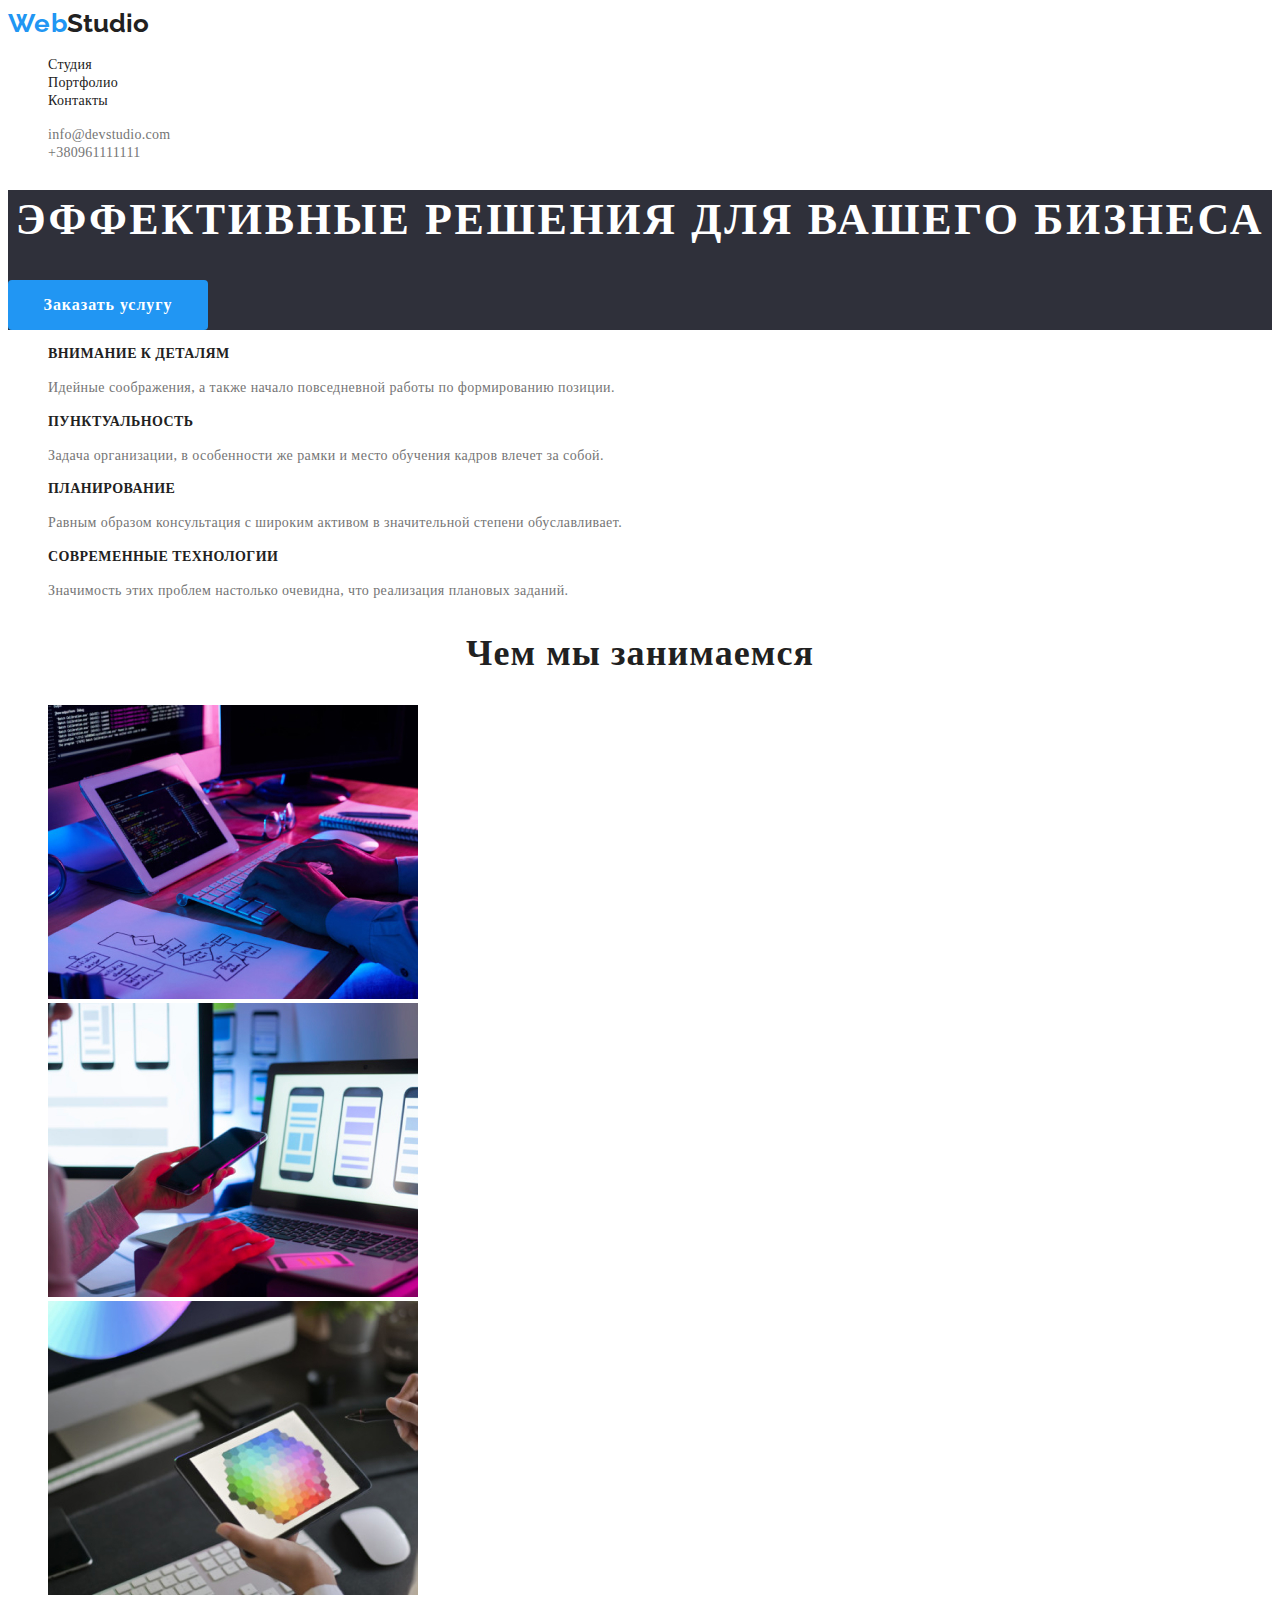
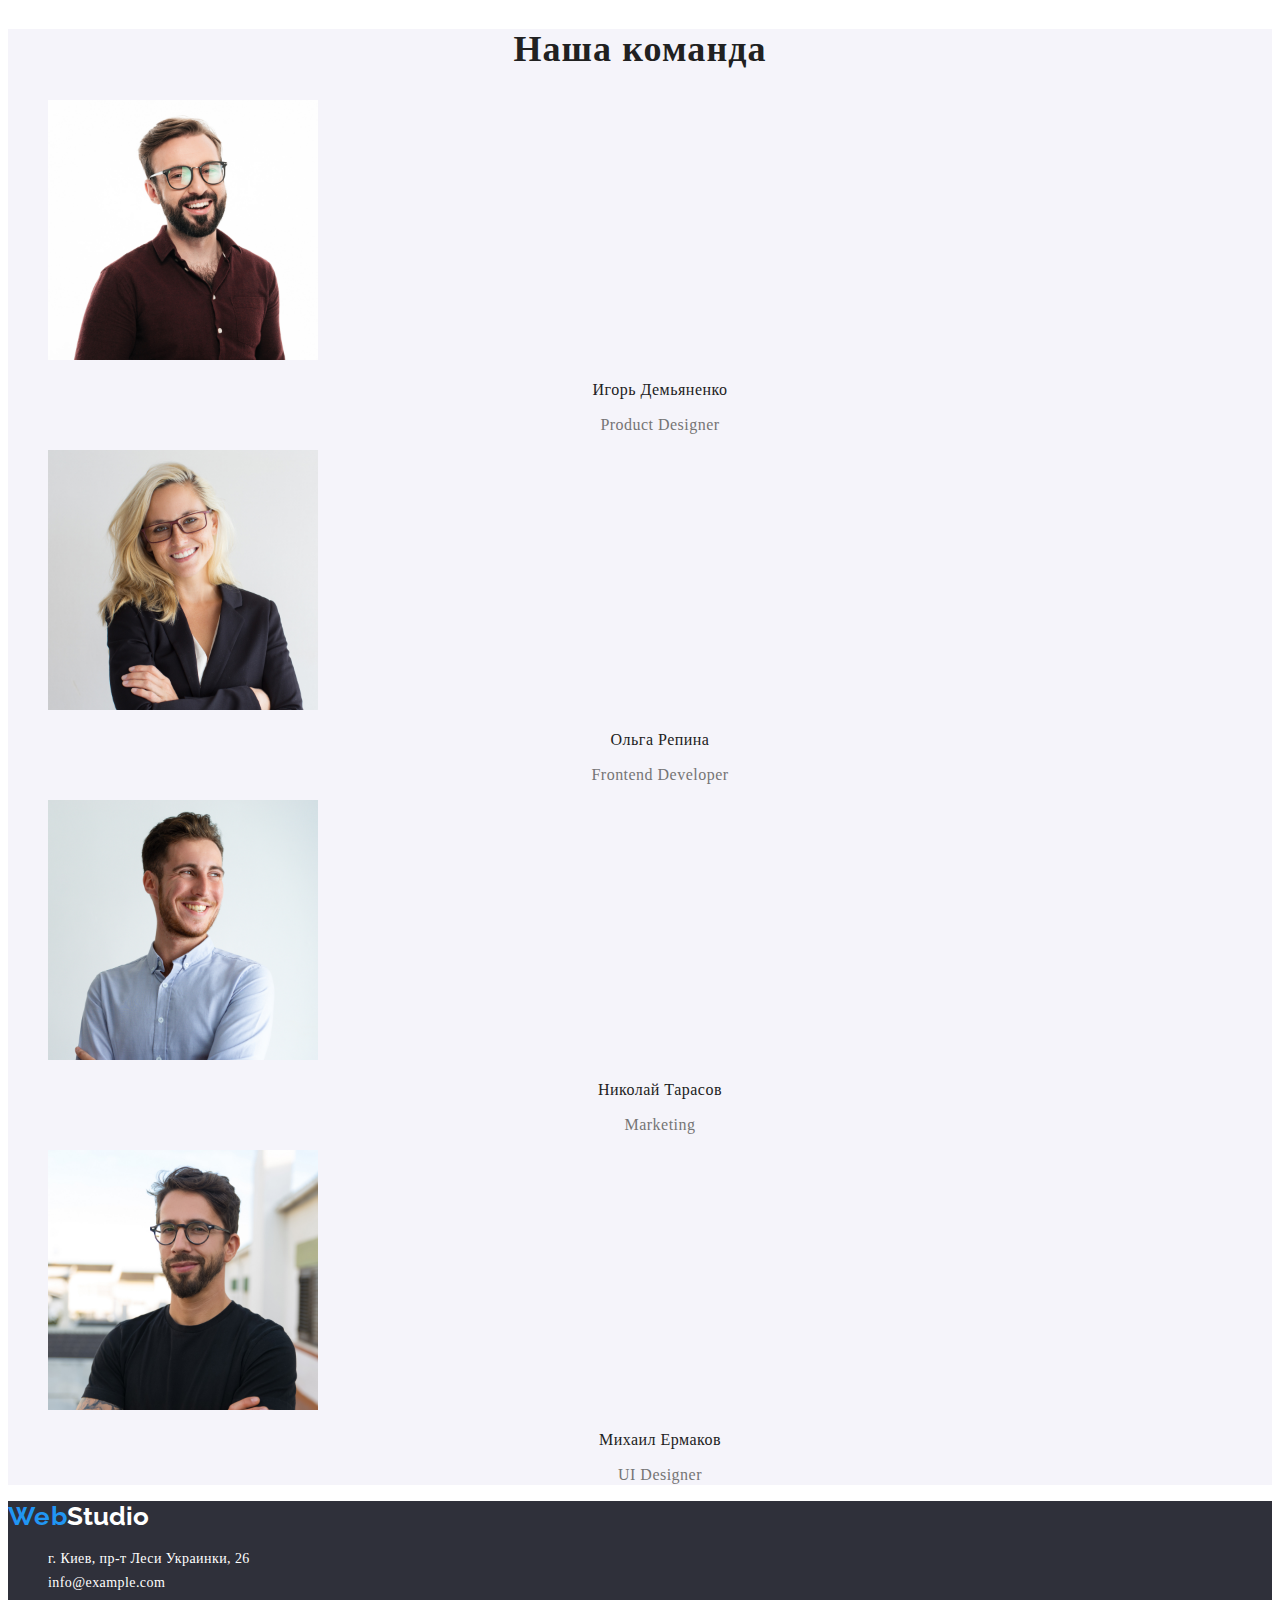
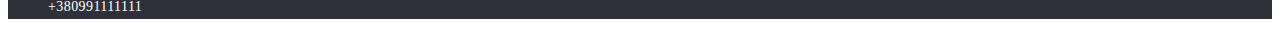
==== index.html @ b9a98849 "Копіювання файлів з ДЗ2" ====
<!DOCTYPE html>
<html lang= "ru">
<head>
    <meta charset="UTF-8">
    <meta http-equiv="X-UA-Compatible" content="IE=edge">
    <meta name="viewport" content="width=device-width, initial-scale=1.0">
    <link rel="stylesheet" href="https://cdnjs.cloudflare.com/ajax/libs/modern-normalize/1.0.0/modern-normalize.min.css"
        integrity="sha512-ISS7cAi1PEhQ8jnbJpJZMd29NlhNj4AWYyLOSp2CE/CsHxTCu+r+t0D2yoJudVrd0/8fTVPUVDzY5Tvli75u/g=="
        crossorigin="anonymous" />
    <link rel="preconnect" href="https://fonts.gstatic.com">
    <link href="https://fonts.googleapis.com/css2?family=Raleway:wght@700&family=Roboto:wght@400;500;700;900&display=swap"
        rel="stylesheet">
    <link rel="stylesheet" href="./css/styles.css">
    <title>Студия</title>
</head>
<body>
    <!--Шапка страници-->
        <header class="header">
            <nav class="navigation">
                <a class="logo-webstudio link" lang="en" href="WebStudio" target="_blank">
                    <span class="logo-web">Web</span>Studio</a>
                <ul class="navigation-list list">
                    <li class="navigatoin-item">
                        <a class="navigatin-link link" href="./index.html">Студия</a>
                    </li>
                    <li class="navigatoin-item">
                        <a class="navigatin-link link" href="./portfolio.html">Портфолио</a>
                    </li>
                    <li class="navigatoin-item">
                        <a class="navigatin-link link" href="Контакты">Контакты</a>
                    </li>
                </ul>
            </nav>
            <ul class="mail-tel-list list">
                <li class="mail-tel-item">
                    <a class="mail-tel-link link" href="mailto:info@devstudio.com" lang="en">info@devstudio.com</a> 
                </li>
                <li class="mail-tel-item">
                    <a class="mail-tel-link link" href="tel:+380961111111">+380961111111</a>   
                </li>
            </ul> 
        </header>
    <main>
        <!--Hero-->
        <section class="hero">
            <h1 class="hero-title">Эффективные решения для вашего бизнеса</h1>
            <button class="hero-button" type="button">Заказать услугу</button>
        </section>
        <!--ABOUT-->
        <section class="about">
            <h2 hidden>Основные характеристики работ</h2> <!--повинен бути скритий через стилі-->
            <ul class="about-list list">
                <li class="about-item">
                    <h3 class="about-desicion">Внимание к деталям</h3>
                    <p class="about-works"> Идейные соображения, а также начало повседневной работы по формированию позиции.</p>
                </li> 
                <li class="about-item">
                    <h3 class="about-desicion">Пунктуальность</h3>
                    <p class="about-works">Задача организации, в особенности же рамки и место обучения кадров влечет за собой.</p>
                </li>
                <li class="about-item">
                    <h3 class="about-desicion">Планирование</h3>
                    <p class="about-works">Равным образом консультация с широким активом в значительной степени обуславливает.</p>
                </li>
                <li class="about-item">     
                    <h3 class="about-desicion">Современные технологии</h3>
                    <p class="about-works">Значимость этих проблем настолько очевидна, что реализация плановых заданий.</p>
                </li>
            </ul>
        </section>
        <!--Виды занятий-->
        <section class="work">
            <h2 class="work-heading" >Чем мы занимаемся</h2>
            <ul class="work-list list">
                <li class="work-item">
                    <img class="work-img" src="./images/works/img_1.jpg" alt="Разработка сайтов" width="370" height="294">
                </li>
                <li class="work-item">
                    <img class="work-img" src="./images/works/img_2.jpg" alt="Разработка мобильных приложений" width="370" height="294">
                </li>
                <li class="work-item">
                    <img class="work-img" src="./images/works/img_3.jpg" alt="Разработка дизайна" width="370" height="294">
                </li>
            </ul>
        </section>
        <!--Наша команда-->
        <section class="team">
            <h2 class="team-heading">Наша команда</h2>
            <ul class="team-list list">
                <li class="team-item">
                    <img class="team-img" src="./images/team/img_1.jpg" alt="Игорь Демьяненко" width="270" height="260">
                    <h3 class="team-surname">Игорь Демьяненко</h3>
                    <p class="team-position" lang="en">Product Designer</p>
                </li>
                <li class="team-item">
                    <img class="team-img" src="./images/team/img_2.jpg" alt="Ольга Репина" width="270" height="260">
                    <h3 class="team-surname">Ольга Репина</h3>
                    <p class="team-position" lang="en">Frontend Developer</p>
                </li>
                <li class="team-item">
                    <img class="team-img" src="./images/team/img_3.jpg" alt="Николай Тарасов" width="270" height="260">
                    <h3 class="team-surname">Николай Тарасов</h3>
                    <p class="team-position" lang="en">Marketing</p>
                </li>
                <li class="team-item">
                    <img class="team-img" src="./images/team/img_4.jpg" alt="Михаил Ермаков" width="270" height="260">
                    <h3 class="team-surname">Михаил Ермаков</h3>
                    <p class="team-position" lang="en">UI Designer</p>
                </li>
            </ul>
        </section>
    </main>
    <!--CONTACT INFORMATION-->
    <footer class="contact">
        <a class="logo-webstudio-contakt link"  lang="en" href="WebStudio" target="_blank"><span class="logo-web">Web</span>Studio</a>
        <address>
        <ul class="contact-list list">
            <li class="contact-item">
                <a class="contact-link link address" href="https://goo.gl/maps/cY92nPy66hMeKXWc9" target="_blank" rel="noopener noreferrer">
                г. Киев, пр-т Леси Украинки, 26</a>
            </li>
            <li>
                <a class="contact-link link address" href="mailto:info@example.com" lang="en">info@example.com</a>
            </li>
            <li>
                <a class="contact-link link address" href="tel:+380991111111">+380991111111</a>
            </li>
        </ul>
        </address>
    </footer>
</body>
</html>
---- css/styles.css ----
:root {
  --accent-color: #2196f3;
  --color-fonts-dark-background: #fff;
  --color-background: #2f303a;
  --color-link-visited: #900060;
  --first-color-fonts: #212121;
  --second-color-fonts: #757575;
  --color-background-secton-team: #f5f4fa;
}

body {
  font-family: 'Roboto' sans-serif;
  color: var(--first-color-fonts);
}

.link {
  text-decoration: none;
}

.list {
  list-style: none;
}

.address {
  font-style: normal;
}

/*-----COMPONENTS---------*/
.hero-title {
  font-weight: 900;
  font-size: 44px;
  line-height: 1.36;
  text-align: center;
  letter-spacing: 0.06em;
  text-transform: uppercase;
  color: var(--color-fonts-dark-background);
}

.hero-button {
  font-family: inherit;
  font-weight: 700;
  font-size: 16px;
  line-height: 1.87;
  display: flex;
  align-items: center;
  text-align: center;
  justify-content: center;
  letter-spacing: 0.06em;
  width: 200px;
  height: 50px;
  left: 700px;
  top: 430px;
  border-width: 0px;
  border-color: var(--accent-color);
  border-radius: 4px;
  color: var(--color-fonts-dark-background);
  background-color: var(--accent-color);
  cursor: pointer;
}

/*-----END COMPONENTS---------*/

/*----HEADER------*/
.hero {
  background-color: var(--color-background);
}

.logo-webstudio {
  font-family: 'Raleway', sans-serif;
  font-weight: 700;
  font-size: 26px;
  line-height: 1.19;
  color: var(--first-color-fonts);
}

.logo-web {
  font-family: 'Raleway', sans-serif;
  font-weight: 700;
  font-size: 26px;
  line-height: 1.19;
  color: var(--accent-color);
}

.navigatin-link {
  font-weight: 500;
  font-size: 14px;
  line-height: 1.14;
  letter-spacing: 0.02em;
  color: var(--first-color-fonts);
}

.navigatin-link:hover,
.mail-tel-link:hover,
.navigatin-link:focus,
.mail-tel-link:focus {
  color: var(--accent-color);
}
.navigatin-link:active {
  color: var(--color-link-visited);
}

.mail-tel-link {
  font-weight: 500;
  font-size: 14px;
  line-height: 1.14;
  letter-spacing: 0.02em;
  color: var(--second-color-fonts);
}

/*----END HEADER------*/

/*--------ABOUT--------*/
.about-desicion {
  font-weight: 700;
  font-size: 14px;
  line-height: 1.14;
  letter-spacing: 0.03em;
  text-transform: uppercase;
}

.about-works {
  font-size: 14px;
  line-height: 1.71;
  letter-spacing: 0.03em;
  color: var(--second-color-fonts);
}
/*--------END ABOUT--------*/

/*-----------WORK----------*/
.work-heading {
  font-weight: 700;
  font-size: 36px;
  line-height: 1.16;
  text-align: center;
  letter-spacing: 0.03em;
}
/*-------END_WORK----*/

/*-------TEAM---------*/
.team {
  background-color: var(--color-background-secton-team);
}

.team-heading {
  font-weight: 700;
  font-size: 36px;
  line-height: 1.16;
  text-align: center;
  letter-spacing: 0.03em;
}

.team-surname {
  font-weight: 500;
  font-size: 16px;
  line-height: 1.19;
  text-align: center;
  letter-spacing: 0.03em;
}

.team-position {
  font-size: 16px;
  line-height: 1.19;
  text-align: center;
  letter-spacing: 0.03em;
  color: var(--second-color-fonts);
}
/*-------END TEAM---------*/

/*---------CONTACT---------*/
.contact {
  background-color: var(--color-background);
}

.logo-webstudio-contakt {
  font-family: 'Raleway', sans-serif;
  font-weight: 700;
  font-size: 26px;
  line-height: 1.19;
  color: var(--color-fonts-dark-background);
}

.logo-web {
  font-family: 'Raleway', sans-serif;
  font-weight: 700;
  font-size: 26px;
  line-height: 1.19;
  letter-spacing: 0.03em;
  color: var(--accent-color);
}

.contact-link {
  font-size: 14px;
  line-height: 1.71;
  letter-spacing: 0.03em;
  color: var(--color-fonts-dark-background);
}

.contact-link:hover,
.contact-link:focus {
  color: var(--accent-color);
}
/*---------END CONTACT---------*/

/*--------GALERY------------*/
.galery-head-bytton {
  width: 145px;
  height: 38px;
  left: 712px;
  top: 174px;
  border-color: var(--color-fonts-dark-background);
  border-width: 0px;
  background: var(--color-background-secton-team);
  border-radius: 4px;
  font-family: inherit;
  font-weight: 500;
  font-size: 16px;
  line-height: 1.62;
  text-align: center;
  letter-spacing: 0.03em;
  cursor: pointer;
}

.galery-head-bytton:hover,
.galery-head-bytton:focus {
  color: var(--color-fonts-dark-background);
  background-color: var(--accent-color);
  box-shadow: 0px 3px 1px rgba(0, 0, 0, 0.1), 0px 1px 2px rgba(0, 0, 0, 0.08),
    0px 2px 2px rgba(0, 0, 0, 0.12);
  border-radius: 4px;
}

.galery-name {
  font-style: 400;
  font-weight: 700;
  font-size: 18px;
  line-height: 2;
  letter-spacing: 0.06em;
}

.galery-section {
  font-size: 16px;
  line-height: 1.87;
  letter-spacing: 0.03em;
  color: var(--second-color-fonts);
}
/*--------END GALERY------------*/
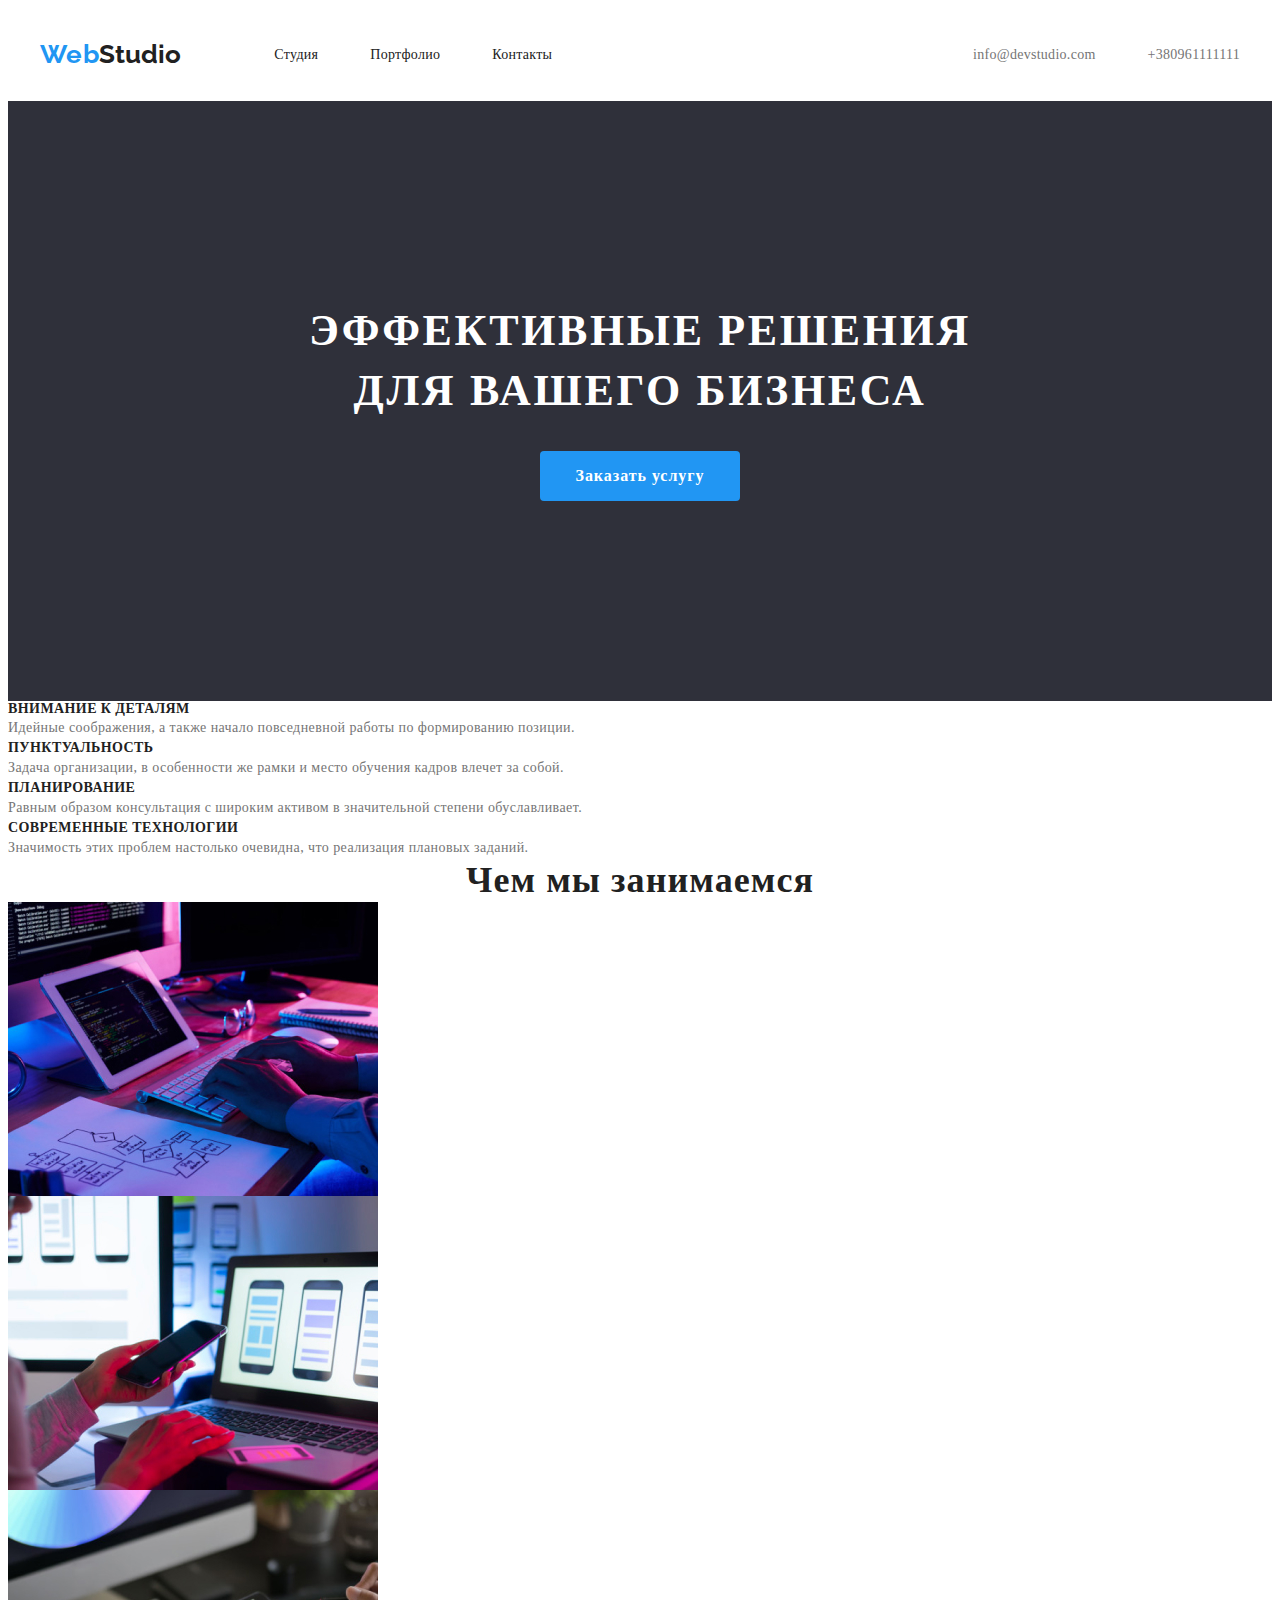
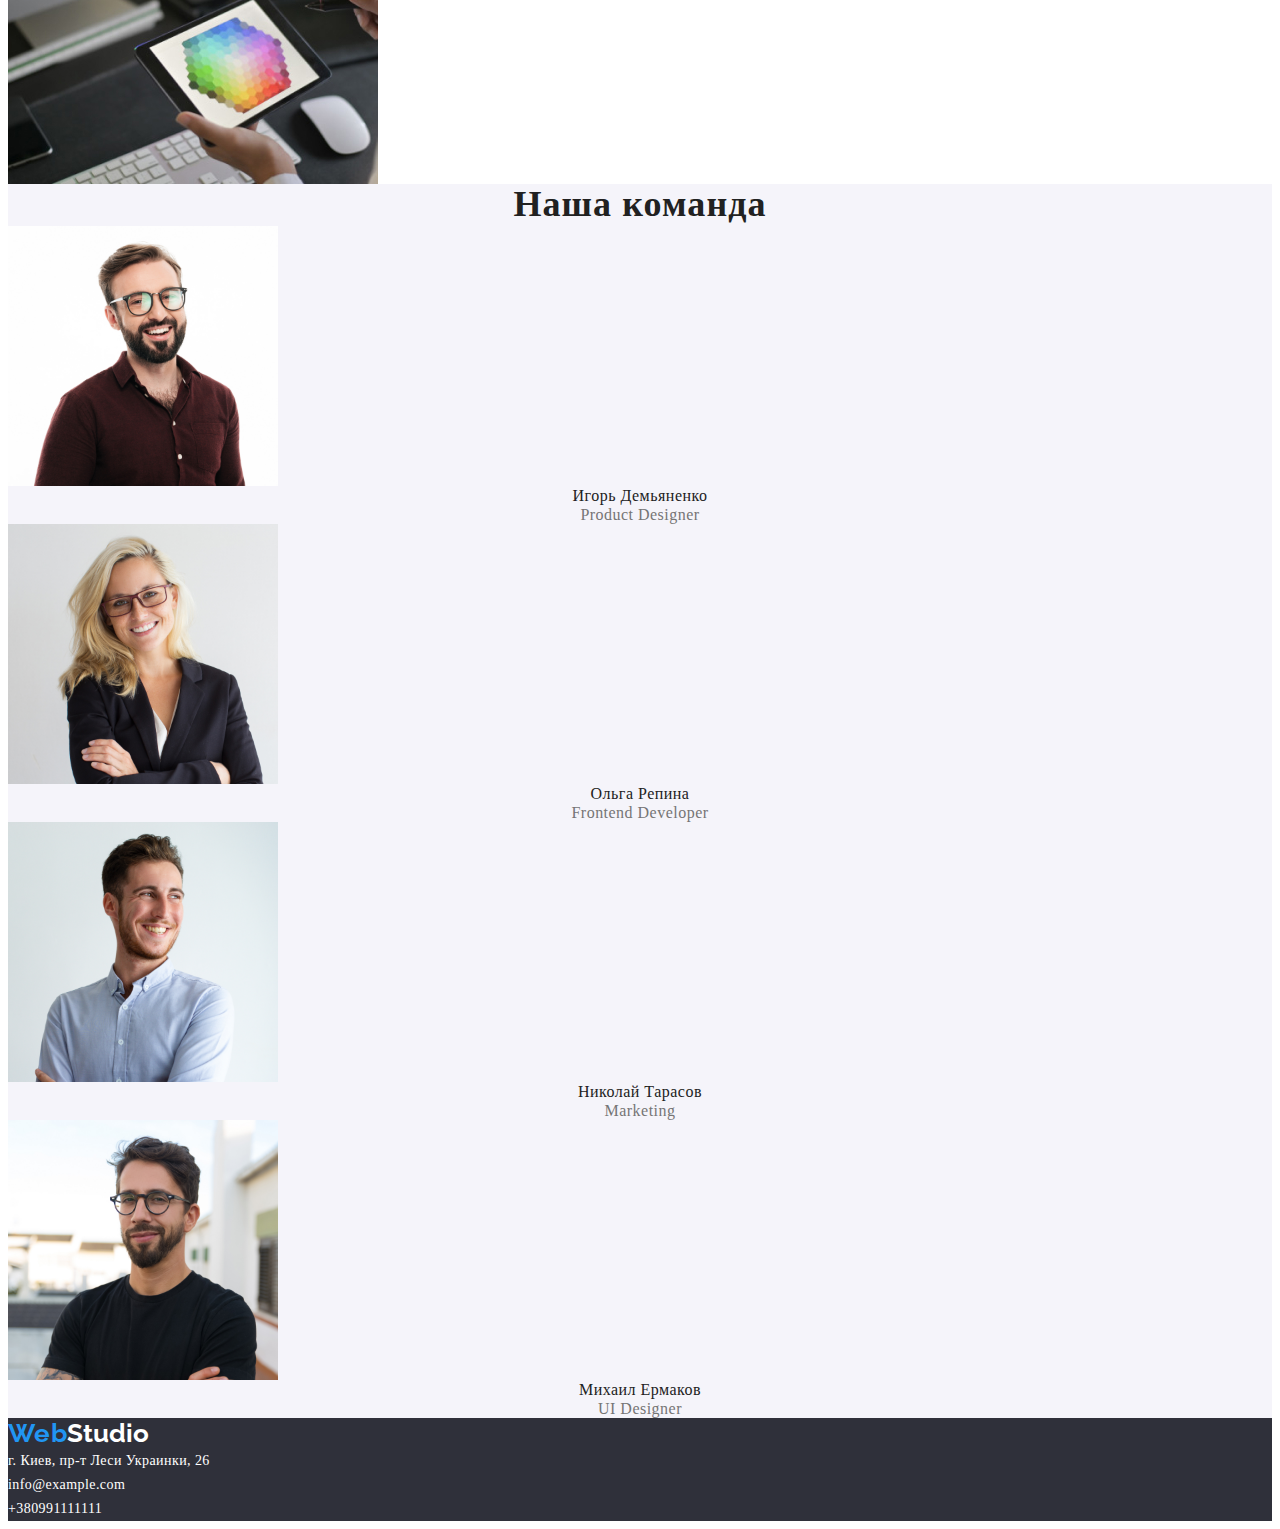
==== commit c866b2bb: "Початок позиціонування" ====
--- a/index.html
+++ b/index.html
@@ -1,5 +1,6 @@
 <!DOCTYPE html>
-<html lang= "ru">
+<html lang="ru">
+
 <head>
     <meta charset="UTF-8">
     <meta http-equiv="X-UA-Compatible" content="IE=edge">
@@ -8,14 +9,17 @@
         integrity="sha512-ISS7cAi1PEhQ8jnbJpJZMd29NlhNj4AWYyLOSp2CE/CsHxTCu+r+t0D2yoJudVrd0/8fTVPUVDzY5Tvli75u/g=="
         crossorigin="anonymous" />
     <link rel="preconnect" href="https://fonts.gstatic.com">
-    <link href="https://fonts.googleapis.com/css2?family=Raleway:wght@700&family=Roboto:wght@400;500;700;900&display=swap"
+    <link
+        href="https://fonts.googleapis.com/css2?family=Raleway:wght@700&family=Roboto:wght@400;500;700;900&display=swap"
         rel="stylesheet">
     <link rel="stylesheet" href="./css/styles.css">
     <title>Студия</title>
 </head>
+
 <body>
     <!--Шапка страници-->
-        <header class="header">
+    <header class="header">
+        <div class="container">
             <nav class="navigation">
                 <a class="logo-webstudio link" lang="en" href="WebStudio" target="_blank">
                     <span class="logo-web">Web</span>Studio</a>
@@ -33,53 +37,66 @@
             </nav>
             <ul class="mail-tel-list list">
                 <li class="mail-tel-item">
-                    <a class="mail-tel-link link" href="mailto:info@devstudio.com" lang="en">info@devstudio.com</a> 
+                    <a class="mail-tel-link link" href="mailto:info@devstudio.com" lang="en">info@devstudio.com</a>
                 </li>
                 <li class="mail-tel-item">
-                    <a class="mail-tel-link link" href="tel:+380961111111">+380961111111</a>   
+                    <a class="mail-tel-link link" href="tel:+380961111111">+380961111111</a>
                 </li>
-            </ul> 
-        </header>
+            </ul>
+        </div>
+    </header>
     <main>
         <!--Hero-->
         <section class="hero">
-            <h1 class="hero-title">Эффективные решения для вашего бизнеса</h1>
-            <button class="hero-button" type="button">Заказать услугу</button>
+            <div class="container">
+                <h1 class="hero-title">Эффективные решения для вашего бизнеса</h1>
+                <div class="block-button">
+                    <button class="hero-button" type="button">Заказать услугу</button>
+                </div>
+            </div>
         </section>
         <!--ABOUT-->
         <section class="about">
-            <h2 hidden>Основные характеристики работ</h2> <!--повинен бути скритий через стилі-->
+            <h2 hidden>Основные характеристики работ</h2>
+            <!--повинен бути скритий через стилі-->
             <ul class="about-list list">
                 <li class="about-item">
                     <h3 class="about-desicion">Внимание к деталям</h3>
-                    <p class="about-works"> Идейные соображения, а также начало повседневной работы по формированию позиции.</p>
-                </li> 
+                    <p class="about-works"> Идейные соображения, а также начало повседневной работы по формированию
+                        позиции.</p>
+                </li>
                 <li class="about-item">
                     <h3 class="about-desicion">Пунктуальность</h3>
-                    <p class="about-works">Задача организации, в особенности же рамки и место обучения кадров влечет за собой.</p>
+                    <p class="about-works">Задача организации, в особенности же рамки и место обучения кадров влечет за
+                        собой.</p>
                 </li>
                 <li class="about-item">
                     <h3 class="about-desicion">Планирование</h3>
-                    <p class="about-works">Равным образом консультация с широким активом в значительной степени обуславливает.</p>
+                    <p class="about-works">Равным образом консультация с широким активом в значительной степени
+                        обуславливает.</p>
                 </li>
-                <li class="about-item">     
+                <li class="about-item">
                     <h3 class="about-desicion">Современные технологии</h3>
-                    <p class="about-works">Значимость этих проблем настолько очевидна, что реализация плановых заданий.</p>
+                    <p class="about-works">Значимость этих проблем настолько очевидна, что реализация плановых заданий.
+                    </p>
                 </li>
             </ul>
         </section>
         <!--Виды занятий-->
         <section class="work">
-            <h2 class="work-heading" >Чем мы занимаемся</h2>
+            <h2 class="work-heading">Чем мы занимаемся</h2>
             <ul class="work-list list">
                 <li class="work-item">
-                    <img class="work-img" src="./images/works/img_1.jpg" alt="Разработка сайтов" width="370" height="294">
+                    <img class="work-img" src="./images/works/img_1.jpg" alt="Разработка сайтов" width="370"
+                        height="294">
                 </li>
                 <li class="work-item">
-                    <img class="work-img" src="./images/works/img_2.jpg" alt="Разработка мобильных приложений" width="370" height="294">
+                    <img class="work-img" src="./images/works/img_2.jpg" alt="Разработка мобильных приложений"
+                        width="370" height="294">
                 </li>
                 <li class="work-item">
-                    <img class="work-img" src="./images/works/img_3.jpg" alt="Разработка дизайна" width="370" height="294">
+                    <img class="work-img" src="./images/works/img_3.jpg" alt="Разработка дизайна" width="370"
+                        height="294">
                 </li>
             </ul>
         </section>
@@ -112,21 +129,24 @@
     </main>
     <!--CONTACT INFORMATION-->
     <footer class="contact">
-        <a class="logo-webstudio-contakt link"  lang="en" href="WebStudio" target="_blank"><span class="logo-web">Web</span>Studio</a>
+        <a class="logo-webstudio-contakt link" lang="en" href="WebStudio" target="_blank"><span
+                class="logo-web">Web</span>Studio</a>
         <address>
-        <ul class="contact-list list">
-            <li class="contact-item">
-                <a class="contact-link link address" href="https://goo.gl/maps/cY92nPy66hMeKXWc9" target="_blank" rel="noopener noreferrer">
-                г. Киев, пр-т Леси Украинки, 26</a>
-            </li>
-            <li>
-                <a class="contact-link link address" href="mailto:info@example.com" lang="en">info@example.com</a>
-            </li>
-            <li>
-                <a class="contact-link link address" href="tel:+380991111111">+380991111111</a>
-            </li>
-        </ul>
+            <ul class="contact-list list">
+                <li class="contact-item">
+                    <a class="contact-link link address" href="https://goo.gl/maps/cY92nPy66hMeKXWc9" target="_blank"
+                        rel="noopener noreferrer">
+                        г. Киев, пр-т Леси Украинки, 26</a>
+                </li>
+                <li>
+                    <a class="contact-link link address" href="mailto:info@example.com" lang="en">info@example.com</a>
+                </li>
+                <li>
+                    <a class="contact-link link address" href="tel:+380991111111">+380991111111</a>
+                </li>
+            </ul>
         </address>
     </footer>
 </body>
+
 </html>--- a/css/styles.css
+++ b/css/styles.css
@@ -13,6 +13,26 @@
   color: var(--first-color-fonts);
 }
 
+h1,
+h2,
+h3,
+h4,
+h5,
+h6,
+p {
+  margin: 0;
+}
+
+ul,
+ol {
+  margin: 0;
+  padding: 0;
+}
+
+img {
+  display: block;
+}
+
 .link {
   text-decoration: none;
 }
@@ -25,7 +45,29 @@
   font-style: normal;
 }
 
+.container {
+  width: 1200px;
+  margin: 0 auto;
+  padding-left: 15px;
+  padding-right: 15px;
+}
+
+.visually-hidden {
+  position: absolute !important;
+  clip: rect(1px 1px 1px 1px); /* IE6, IE7 */
+  clip: rect(1px, 1px, 1px, 1px);
+  padding: 0 !important;
+  border: 0 !important;
+  height: 1px !important;
+  width: 1px !important;
+  overflow: hidden;
+}
+
 /*-----COMPONENTS---------*/
+.hero {
+  padding-top: 200px;
+  padding-bottom: 200px;
+}
 .hero-title {
   font-weight: 900;
   font-size: 44px;
@@ -34,6 +76,9 @@
   letter-spacing: 0.06em;
   text-transform: uppercase;
   color: var(--color-fonts-dark-background);
+  padding-left: 251px;
+  padding-right: 251px;
+  padding-bottom: 30px;
 }
 
 .hero-button {
@@ -46,23 +91,49 @@
   text-align: center;
   justify-content: center;
   letter-spacing: 0.06em;
-  width: 200px;
-  height: 50px;
-  left: 700px;
-  top: 430px;
+  min-width: 200px;
+  padding-top: 10px;
+  padding-bottom: 10px;
+  padding-left: 30px;
+  padding-right: 30px;
   border-width: 0px;
   border-color: var(--accent-color);
   border-radius: 4px;
   color: var(--color-fonts-dark-background);
   background-color: var(--accent-color);
   cursor: pointer;
+  margin: 0px auto;
 }
 
 /*-----END COMPONENTS---------*/
 
 /*----HEADER------*/
-.hero {
-  background-color: var(--color-background);
+.header {
+  padding-top: 31px;
+  padding-bottom: 31px;
+}
+.header .container {
+  display: flex;
+  align-items: center;
+}
+
+.navigation {
+  display: flex;
+  align-items: center;
+}
+.navigatoin-item:not(:last-child) {
+  margin-right: 52px;
+}
+
+.navigation-list,
+.mail-tel-list {
+  display: flex;
+  align-items: center;
+  margin-left: auto;
+}
+
+.mail-tel-item:not(:last-child) {
+  margin-right: 52px;
 }
 
 .logo-webstudio {
@@ -71,6 +142,7 @@
   font-size: 26px;
   line-height: 1.19;
   color: var(--first-color-fonts);
+  margin-right: 93px;
 }
 
 .logo-web {
@@ -108,6 +180,12 @@
 }
 
 /*----END HEADER------*/
+/*-------HERO---------*/
+
+.hero {
+  background-color: var(--color-background);
+}
+/*-------END HERO---------*/
 
 /*--------ABOUT--------*/
 .about-desicion {
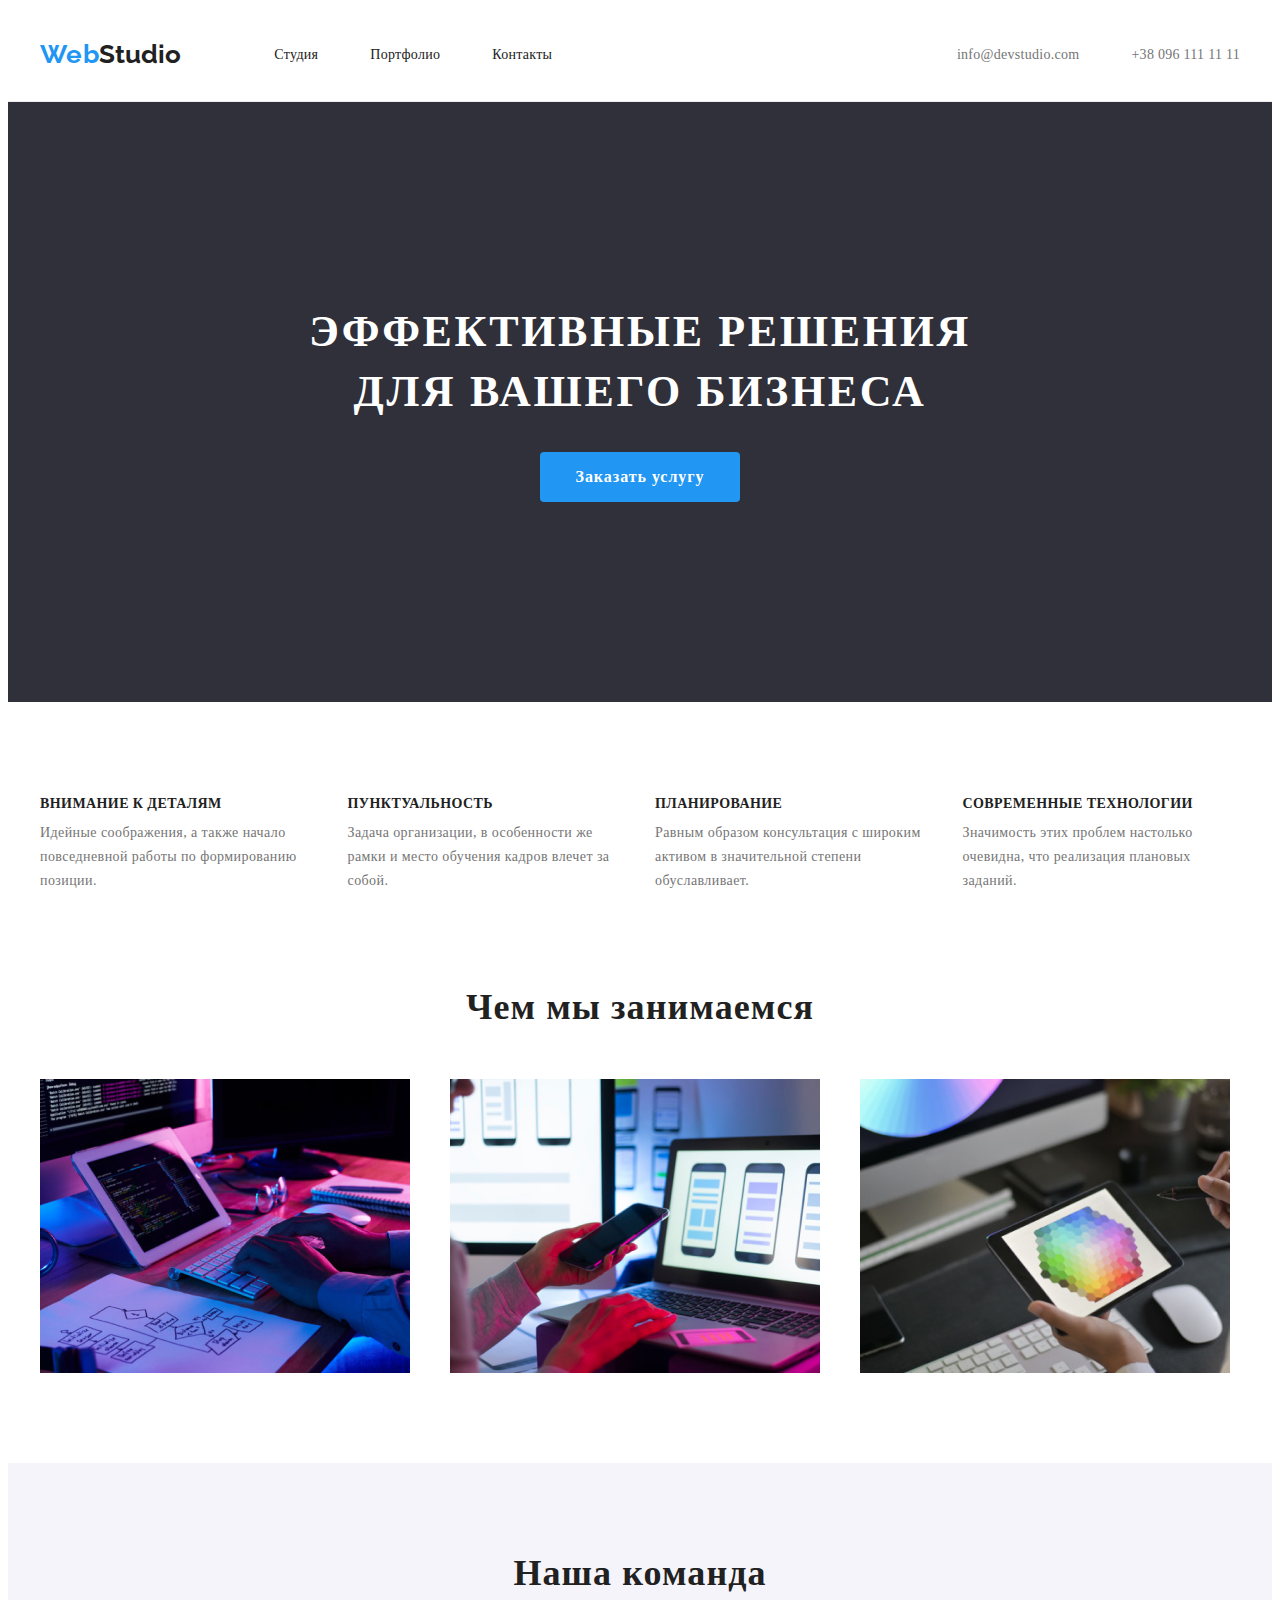
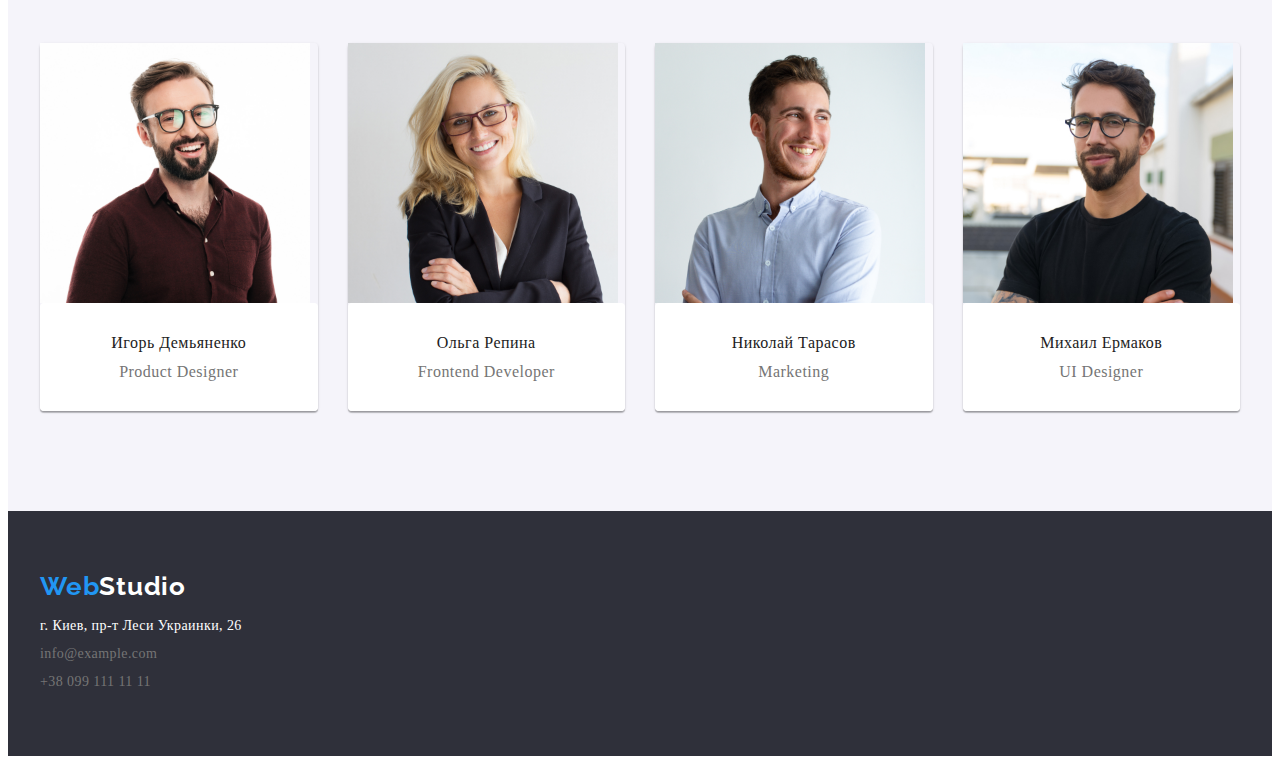
==== commit caa43406: "Позиціонування і відсутпи на вкладках портфоліо і головна (дз №3))" ====
--- a/index.html
+++ b/index.html
@@ -40,7 +40,7 @@
                     <a class="mail-tel-link link" href="mailto:info@devstudio.com" lang="en">info@devstudio.com</a>
                 </li>
                 <li class="mail-tel-item">
-                    <a class="mail-tel-link link" href="tel:+380961111111">+380961111111</a>
+                    <a class="mail-tel-link link" href="tel:+380961111111">+38 096 111 11 11</a>
                 </li>
             </ul>
         </div>
@@ -57,95 +57,111 @@
         </section>
         <!--ABOUT-->
         <section class="about">
+            <div class="container">
             <h2 hidden>Основные характеристики работ</h2>
             <!--повинен бути скритий через стилі-->
-            <ul class="about-list list">
-                <li class="about-item">
-                    <h3 class="about-desicion">Внимание к деталям</h3>
-                    <p class="about-works"> Идейные соображения, а также начало повседневной работы по формированию
+                <ul class="about-list list">
+                    <li class="about-item">
+                        <h3 class="about-desicion">Внимание к деталям</h3>
+                        <p class="about-works"> Идейные соображения, а также начало повседневной работы по формированию
                         позиции.</p>
-                </li>
-                <li class="about-item">
-                    <h3 class="about-desicion">Пунктуальность</h3>
-                    <p class="about-works">Задача организации, в особенности же рамки и место обучения кадров влечет за
+                    </li>
+                    <li class="about-item">
+                        <h3 class="about-desicion">Пунктуальность</h3>
+                        <p class="about-works">Задача организации, в особенности же рамки и место обучения кадров влечет за
                         собой.</p>
-                </li>
-                <li class="about-item">
-                    <h3 class="about-desicion">Планирование</h3>
-                    <p class="about-works">Равным образом консультация с широким активом в значительной степени
+                    </li>
+                    <li class="about-item">
+                        <h3 class="about-desicion">Планирование</h3>
+                        <p class="about-works">Равным образом консультация с широким активом в значительной степени
                         обуславливает.</p>
-                </li>
-                <li class="about-item">
-                    <h3 class="about-desicion">Современные технологии</h3>
-                    <p class="about-works">Значимость этих проблем настолько очевидна, что реализация плановых заданий.
-                    </p>
-                </li>
-            </ul>
+                    </li>
+                    <li class="about-item">
+                        <h3 class="about-desicion">Современные технологии</h3>
+                        <p class="about-works">Значимость этих проблем настолько очевидна, что реализация плановых заданий.
+                        </p>
+                    </li>
+                    </ul>
+            </div>
         </section>
         <!--Виды занятий-->
         <section class="work">
-            <h2 class="work-heading">Чем мы занимаемся</h2>
-            <ul class="work-list list">
-                <li class="work-item">
-                    <img class="work-img" src="./images/works/img_1.jpg" alt="Разработка сайтов" width="370"
+            <div class="container">
+                <h2 class="work-heading">Чем мы занимаемся</h2>
+                <ul class="work-list list">
+                    <li class="work-item">
+                        <img class="work-img" src="./images/works/img_1.jpg" alt="Разработка сайтов" width="370"
                         height="294">
-                </li>
-                <li class="work-item">
-                    <img class="work-img" src="./images/works/img_2.jpg" alt="Разработка мобильных приложений"
+                    </li>
+                    <li class="work-item">
+                        <img class="work-img" src="./images/works/img_2.jpg" alt="Разработка мобильных приложений"
                         width="370" height="294">
-                </li>
-                <li class="work-item">
-                    <img class="work-img" src="./images/works/img_3.jpg" alt="Разработка дизайна" width="370"
+                    </li>
+                    <li class="work-item">
+                        <img class="work-img" src="./images/works/img_3.jpg" alt="Разработка дизайна" width="370"
                         height="294">
-                </li>
-            </ul>
+                    </li>
+                </ul>
+            </div>
         </section>
         <!--Наша команда-->
         <section class="team">
-            <h2 class="team-heading">Наша команда</h2>
-            <ul class="team-list list">
-                <li class="team-item">
-                    <img class="team-img" src="./images/team/img_1.jpg" alt="Игорь Демьяненко" width="270" height="260">
-                    <h3 class="team-surname">Игорь Демьяненко</h3>
-                    <p class="team-position" lang="en">Product Designer</p>
-                </li>
-                <li class="team-item">
-                    <img class="team-img" src="./images/team/img_2.jpg" alt="Ольга Репина" width="270" height="260">
-                    <h3 class="team-surname">Ольга Репина</h3>
-                    <p class="team-position" lang="en">Frontend Developer</p>
-                </li>
-                <li class="team-item">
-                    <img class="team-img" src="./images/team/img_3.jpg" alt="Николай Тарасов" width="270" height="260">
-                    <h3 class="team-surname">Николай Тарасов</h3>
-                    <p class="team-position" lang="en">Marketing</p>
-                </li>
-                <li class="team-item">
-                    <img class="team-img" src="./images/team/img_4.jpg" alt="Михаил Ермаков" width="270" height="260">
-                    <h3 class="team-surname">Михаил Ермаков</h3>
-                    <p class="team-position" lang="en">UI Designer</p>
-                </li>
-            </ul>
+            <div class="container">
+                <h2 class="team-heading">Наша команда</h2>
+                <ul class="team-list list">
+                    <li class="team-item">
+                        <img class="team-img" src="./images/team/img_1.jpg" alt="Игорь Демьяненко" width="270" height="260">
+                            <div class="card-team">
+                                <h3 class="team-surname">Игорь Демьяненко</h3>
+                                <p class="team-position" lang="en">Product Designer</p>
+                            </div>
+                        </li>
+                    <li class="team-item">
+                        <img class="team-img" src="./images/team/img_2.jpg" alt="Ольга Репина" width="270" height="260">
+                        <div class="card-team">
+                            <h3 class="team-surname">Ольга Репина</h3>
+                            <p class="team-position" lang="en">Frontend Developer</p>
+                        </div>
+                    </li>
+                    <li class="team-item">
+                        <img class="team-img" src="./images/team/img_3.jpg" alt="Николай Тарасов" width="270" height="260">
+                        <div class="card-team">
+                            <h3 class="team-surname">Николай Тарасов</h3>
+                            <p class="team-position" lang="en">Marketing</p>
+                        </div>
+                    </li>
+                    <li class="team-item">
+                        <img class="team-img" src="./images/team/img_4.jpg" alt="Михаил Ермаков" width="270" height="260">
+                        <div class="card-team">
+                            <h3 class="team-surname">Михаил Ермаков</h3>
+                            <p class="team-position" lang="en">UI Designer</p>
+                        </div>
+                    </li>
+                </ul>
+            </div>
         </section>
     </main>
     <!--CONTACT INFORMATION-->
     <footer class="contact">
-        <a class="logo-webstudio-contakt link" lang="en" href="WebStudio" target="_blank"><span
+        <div class="container">
+            <a class="logo-webstudio-contakt link" lang="en" href="WebStudio" target="_blank"><span
                 class="logo-web">Web</span>Studio</a>
-        <address>
-            <ul class="contact-list list">
-                <li class="contact-item">
-                    <a class="contact-link link address" href="https://goo.gl/maps/cY92nPy66hMeKXWc9" target="_blank"
+            <address>
+                <ul class="contact-list list">
+                    <li class="contact-item">
+                        <a class="contact-link-address link address" href="https://goo.gl/maps/cY92nPy66hMeKXWc9" target="_blank"
                         rel="noopener noreferrer">
                         г. Киев, пр-т Леси Украинки, 26</a>
-                </li>
-                <li>
-                    <a class="contact-link link address" href="mailto:info@example.com" lang="en">info@example.com</a>
-                </li>
-                <li>
-                    <a class="contact-link link address" href="tel:+380991111111">+380991111111</a>
-                </li>
-            </ul>
-        </address>
+                    </li>
+                    <li>
+                        <a class="contact-link link address" href="mailto:info@example.com" lang="en">info@example.com</a>
+                    </li>
+                    <li>
+                        <a class="contact-link link address" href="tel:+380991111111">+38 099 111 11 11</a>
+                    </li>
+                </ul>
+            </address>
+        </div>
     </footer>
 </body>
 
--- a/css/styles.css
+++ b/css/styles.css
@@ -6,6 +6,7 @@
   --first-color-fonts: #212121;
   --second-color-fonts: #757575;
   --color-background-secton-team: #f5f4fa;
+  --card-indent: 30px;
 }
 
 body {
@@ -13,6 +14,7 @@
   color: var(--first-color-fonts);
 }
 
+/*-----COMPONENTS---------*/
 h1,
 h2,
 h3,
@@ -63,8 +65,87 @@
   overflow: hidden;
 }
 
-/*-----COMPONENTS---------*/
+/*-----END COMPONENTS---------*/
+
+/*----HEADER------*/
+.header {
+  padding-top: 31px;
+  padding-bottom: 31px;
+  border-bottom: 1px solid #ececec;
+}
+.header .container {
+  display: flex;
+  align-items: center;
+}
+
+.navigation {
+  display: flex;
+  align-items: center;
+}
+.navigatoin-item:not(:last-child) {
+  margin-right: 52px;
+}
+
+.navigation-list,
+.mail-tel-list {
+  display: flex;
+  align-items: center;
+  margin-left: auto;
+}
+
+.mail-tel-item:not(:last-child) {
+  margin-right: 52px;
+}
+
+.logo-webstudio {
+  font-family: 'Raleway', sans-serif;
+  font-weight: 700;
+  font-size: 26px;
+  line-height: 1.19;
+  color: var(--first-color-fonts);
+  margin-right: 93px;
+}
+
+.logo-web {
+  font-family: 'Raleway', sans-serif;
+  font-weight: 700;
+  font-size: 26px;
+  line-height: 1.19;
+  color: var(--accent-color);
+}
+
+.navigatin-link {
+  font-weight: 500;
+  font-size: 14px;
+  line-height: 1.14;
+  letter-spacing: 0.02em;
+  color: var(--first-color-fonts);
+}
+
+.navigatin-link:hover,
+.mail-tel-link:hover,
+.navigatin-link:focus,
+.mail-tel-link:focus {
+  color: var(--accent-color);
+}
+.navigatin-link:active {
+  color: var(--color-link-visited);
+}
+
+.mail-tel-link {
+  font-weight: 500;
+  font-size: 14px;
+  line-height: 1.14;
+  letter-spacing: 0.02em;
+  color: var(--second-color-fonts);
+}
+
+/*----END HEADER------*/
+
+/*-------HERO---------*/
+
 .hero {
+  background-color: var(--color-background);
   padding-top: 200px;
   padding-bottom: 200px;
 }
@@ -104,96 +185,31 @@
   cursor: pointer;
   margin: 0px auto;
 }
-
-/*-----END COMPONENTS---------*/
-
-/*----HEADER------*/
-.header {
-  padding-top: 31px;
-  padding-bottom: 31px;
-}
-.header .container {
-  display: flex;
-  align-items: center;
-}
-
-.navigation {
-  display: flex;
-  align-items: center;
-}
-.navigatoin-item:not(:last-child) {
-  margin-right: 52px;
-}
-
-.navigation-list,
-.mail-tel-list {
-  display: flex;
-  align-items: center;
-  margin-left: auto;
-}
-
-.mail-tel-item:not(:last-child) {
-  margin-right: 52px;
-}
-
-.logo-webstudio {
-  font-family: 'Raleway', sans-serif;
-  font-weight: 700;
-  font-size: 26px;
-  line-height: 1.19;
-  color: var(--first-color-fonts);
-  margin-right: 93px;
-}
-
-.logo-web {
-  font-family: 'Raleway', sans-serif;
-  font-weight: 700;
-  font-size: 26px;
-  line-height: 1.19;
-  color: var(--accent-color);
-}
-
-.navigatin-link {
-  font-weight: 500;
+/*-------END HERO---------*/
+
+/*--------ABOUT--------*/
+
+.about-list {
+  display: flex;
+  padding-top: 94px;
+  padding-bottom: 47px;
+  margin-left: calc(-1 * var(--card-indent));
+  margin-top: calc(-1 * var(--card-indent));
+}
+
+.about-item {
+  margin-left: var(--card-indent);
+  margin-top: var(--card-indent);
+  flex-basis: calc(100% / 4 - var(--card-indent));
+}
+
+.about-desicion {
+  font-weight: 700;
   font-size: 14px;
   line-height: 1.14;
-  letter-spacing: 0.02em;
-  color: var(--first-color-fonts);
-}
-
-.navigatin-link:hover,
-.mail-tel-link:hover,
-.navigatin-link:focus,
-.mail-tel-link:focus {
-  color: var(--accent-color);
-}
-.navigatin-link:active {
-  color: var(--color-link-visited);
-}
-
-.mail-tel-link {
-  font-weight: 500;
-  font-size: 14px;
-  line-height: 1.14;
-  letter-spacing: 0.02em;
-  color: var(--second-color-fonts);
-}
-
-/*----END HEADER------*/
-/*-------HERO---------*/
-
-.hero {
-  background-color: var(--color-background);
-}
-/*-------END HERO---------*/
-
-/*--------ABOUT--------*/
-.about-desicion {
-  font-weight: 700;
-  font-size: 14px;
-  line-height: 1.14;
   letter-spacing: 0.03em;
   text-transform: uppercase;
+  margin-bottom: 10px;
 }
 
 .about-works {
@@ -211,6 +227,22 @@
   line-height: 1.16;
   text-align: center;
   letter-spacing: 0.03em;
+  padding-top: 47px;
+  padding-bottom: 25px;
+}
+
+.work-list {
+  display: flex;
+  padding-top: 25px;
+  padding-bottom: 90px;
+  margin-left: calc(-1 * var(--card-indent));
+  margin-top: calc(-1 * var(--card-indent));
+}
+
+.work-item {
+  margin-left: var(--card-indent);
+  margin-top: var(--card-indent);
+  flex-basis: calc(100% / 3 - var(--card-indent));
 }
 /*-------END_WORK----*/
 
@@ -225,6 +257,28 @@
   line-height: 1.16;
   text-align: center;
   letter-spacing: 0.03em;
+  padding-top: 90px;
+  padding-bottom: 24px;
+}
+
+.team-list {
+  display: flex;
+  padding-top: 24px;
+  padding-bottom: 100px;
+  margin-left: calc(-1 * var(--card-indent));
+  margin-top: calc(-1 * var(--card-indent));
+}
+.team-item {
+  margin-left: var(--card-indent);
+  margin-top: var(--card-indent);
+  flex-basis: calc(100% / 4 - var(--card-indent));
+  box-shadow: 0px 1px 3px rgba(0, 0, 0, 0.12), 0px 1px 1px rgba(0, 0, 0, 0.14),
+    0px 2px 1px rgba(0, 0, 0, 0.2);
+  border-radius: 4px;
+}
+.card-team {
+  background: #ffffff;
+  border-radius: 4px;
 }
 
 .team-surname {
@@ -233,6 +287,8 @@
   line-height: 1.19;
   text-align: center;
   letter-spacing: 0.03em;
+  padding-top: var(--card-indent);
+  padding-bottom: 5px;
 }
 
 .team-position {
@@ -241,12 +297,16 @@
   text-align: center;
   letter-spacing: 0.03em;
   color: var(--second-color-fonts);
+  padding-top: 5px;
+  padding-bottom: var(--card-indent);
 }
 /*-------END TEAM---------*/
 
 /*---------CONTACT---------*/
 .contact {
   background-color: var(--color-background);
+  padding-top: 60px;
+  padding-bottom: 60px;
 }
 
 .logo-webstudio-contakt {
@@ -254,7 +314,9 @@
   font-weight: 700;
   font-size: 26px;
   line-height: 1.19;
+  letter-spacing: 0.03em;
   color: var(--color-fonts-dark-background);
+  padding-bottom: 10px;
 }
 
 .logo-web {
@@ -264,13 +326,29 @@
   line-height: 1.19;
   letter-spacing: 0.03em;
   color: var(--accent-color);
+  padding-bottom: 10px;
+}
+
+.contact-list {
+  padding-top: 10px;
+}
+.contact-link-address {
+  font-size: 14px;
+  line-height: 2;
+  letter-spacing: 0.03em;
+  color: var(--color-fonts-dark-background);
+}
+
+.contact-link-address:hover,
+.contact-link-address:focus {
+  color: var(--accent-color);
 }
 
 .contact-link {
   font-size: 14px;
-  line-height: 1.71;
-  letter-spacing: 0.03em;
-  color: var(--color-fonts-dark-background);
+  line-height: 2;
+  letter-spacing: 0.03em;
+  color: var(--second-color-fonts);
 }
 
 .contact-link:hover,
@@ -280,20 +358,34 @@
 /*---------END CONTACT---------*/
 
 /*--------GALERY------------*/
+.galery-head-list {
+  display: flex;
+  align-items: center;
+  text-align: center;
+  justify-content: center;
+  padding-top: 94px;
+  padding-bottom: 25px;
+}
+.galery-head-item:not(:last-child) {
+  margin-right: 8px;
+}
+
 .galery-head-bytton {
-  width: 145px;
-  height: 38px;
-  left: 712px;
-  top: 174px;
+  font-family: inherit;
+  font-weight: 500;
+  font-size: 16px;
+  line-height: 1.62;
+  text-align: center;
+  align-items: center;
+  min-width: 0px;
+  padding-top: 10px;
+  padding-bottom: 10px;
+  padding-left: 22px;
+  padding-right: 22px;
   border-color: var(--color-fonts-dark-background);
   border-width: 0px;
   background: var(--color-background-secton-team);
   border-radius: 4px;
-  font-family: inherit;
-  font-weight: 500;
-  font-size: 16px;
-  line-height: 1.62;
-  text-align: center;
   letter-spacing: 0.03em;
   cursor: pointer;
 }
@@ -307,12 +399,36 @@
   border-radius: 4px;
 }
 
+.galery-list {
+  display: flex;
+  flex-wrap: wrap;
+  padding-top: 25px;
+  padding-bottom: 94px;
+  margin-top: calc(-1 * var(--card-indent));
+  margin-left: calc(-1 * var(--card-indent));
+}
+
+.galery-item {
+  margin-top: var(--card-indent);
+  margin-left: var(--card-indent);
+  flex-basis: calc(100% / 3 - var(--card-indent));
+}
+
+.galery-card {
+  background-color: #fff;
+  padding-top: 20px;
+  padding-bottom: 20px;
+  padding-left: 24px;
+  padding-right: 24px;
+  border: 1px solid #eeeeee;
+  border-top: none;
+}
+
 .galery-name {
   font-style: 400;
   font-weight: 700;
   font-size: 18px;
   line-height: 2;
-  letter-spacing: 0.06em;
 }
 
 .galery-section {
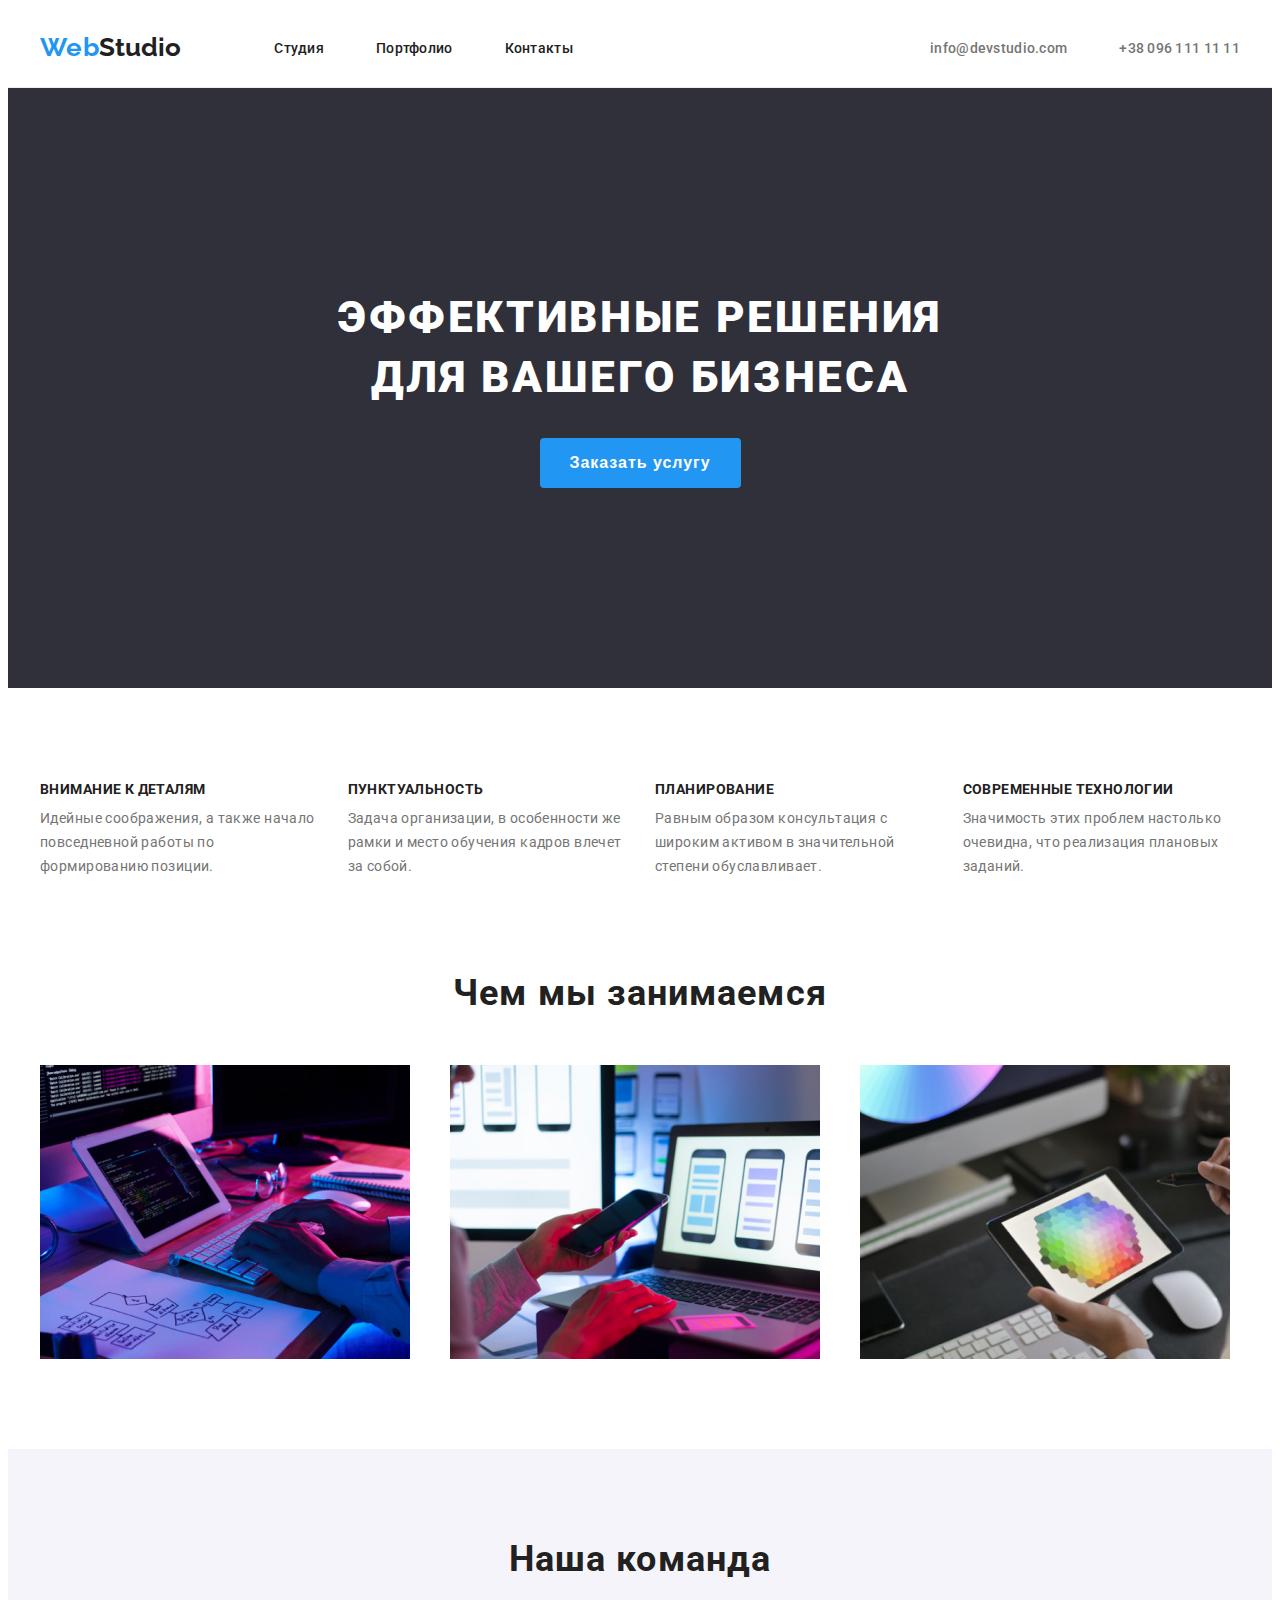
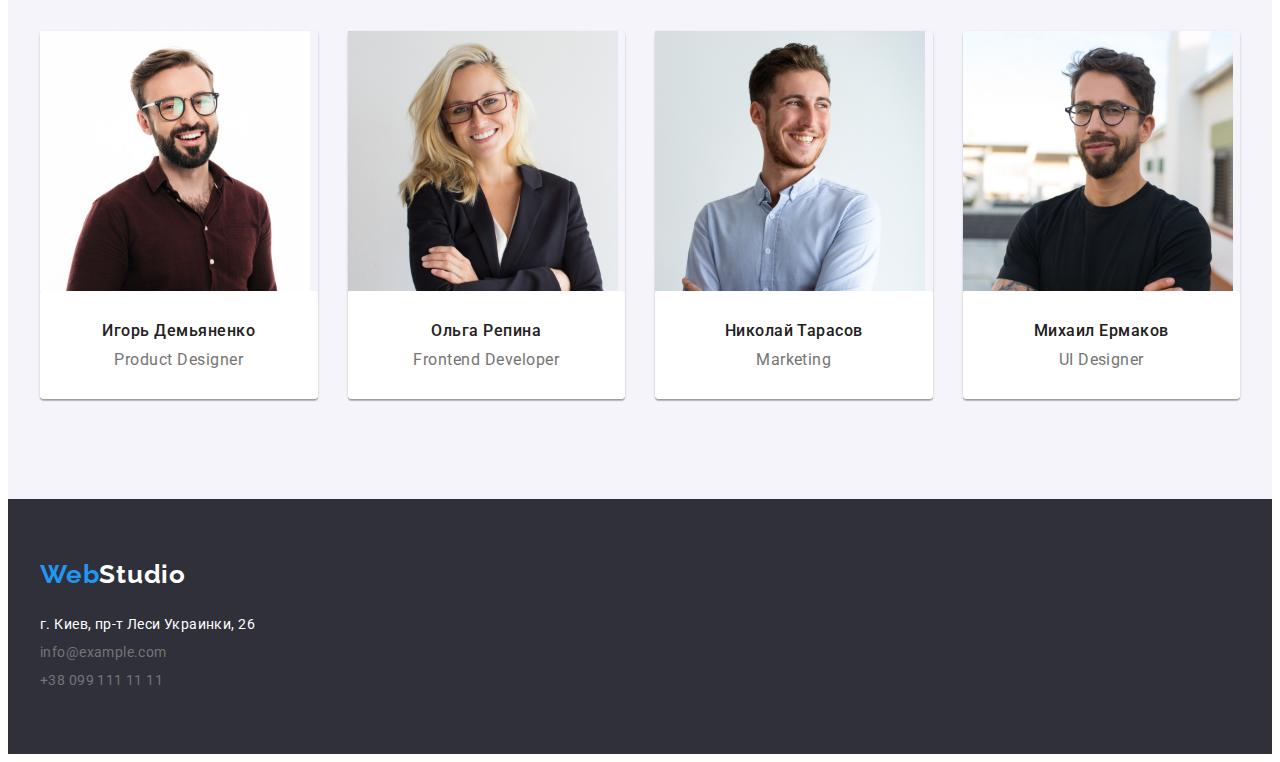
==== commit b946230e: "Шрифти+паддінг" ====
--- a/index.html
+++ b/index.html
@@ -58,7 +58,7 @@
         <!--ABOUT-->
         <section class="about">
             <div class="container">
-            <h2 hidden>Основные характеристики работ</h2>
+            <h2 class="visually-hidden">Основные характеристики работ</h2>
             <!--повинен бути скритий через стилі-->
                 <ul class="about-list list">
                     <li class="about-item">
--- a/css/styles.css
+++ b/css/styles.css
@@ -10,7 +10,7 @@
 }
 
 body {
-  font-family: 'Roboto' sans-serif;
+  font-family: 'Roboto', sans-serif;
   color: var(--first-color-fonts);
 }
 
@@ -69,9 +69,9 @@
 
 /*----HEADER------*/
 .header {
-  padding-top: 31px;
-  padding-bottom: 31px;
   border-bottom: 1px solid #ececec;
+  padding-top: 24px;
+  padding-bottom: 24px;
 }
 .header .container {
   display: flex;
@@ -146,24 +146,26 @@
 
 .hero {
   background-color: var(--color-background);
+  max-width: 1600px;
+  margin: 0 auto;
   padding-top: 200px;
   padding-bottom: 200px;
 }
 .hero-title {
+  letter-spacing: 0.06em;
   font-weight: 900;
   font-size: 44px;
   line-height: 1.36;
   text-align: center;
-  letter-spacing: 0.06em;
   text-transform: uppercase;
   color: var(--color-fonts-dark-background);
-  padding-left: 251px;
-  padding-right: 251px;
-  padding-bottom: 30px;
+  margin-bottom: 30px;
+  padding-left: 252px;
+  padding-right: 252px;
 }
 
 .hero-button {
-  font-family: inherit;
+  font-family: 'Roboto' sans-serif;
   font-weight: 700;
   font-size: 16px;
   line-height: 1.87;
@@ -189,10 +191,13 @@
 
 /*--------ABOUT--------*/
 
-.about-list {
-  display: flex;
+.about {
   padding-top: 94px;
   padding-bottom: 47px;
+}
+
+.about-list {
+  display: flex;
   margin-left: calc(-1 * var(--card-indent));
   margin-top: calc(-1 * var(--card-indent));
 }
@@ -221,20 +226,22 @@
 /*--------END ABOUT--------*/
 
 /*-----------WORK----------*/
+.work {
+  padding-top: 47px;
+  padding-bottom: 90px;
+}
+
 .work-heading {
   font-weight: 700;
   font-size: 36px;
   line-height: 1.16;
   text-align: center;
   letter-spacing: 0.03em;
-  padding-top: 47px;
-  padding-bottom: 25px;
+  margin-bottom: 50px;
 }
 
 .work-list {
   display: flex;
-  padding-top: 25px;
-  padding-bottom: 90px;
   margin-left: calc(-1 * var(--card-indent));
   margin-top: calc(-1 * var(--card-indent));
 }
@@ -249,6 +256,8 @@
 /*-------TEAM---------*/
 .team {
   background-color: var(--color-background-secton-team);
+  padding-top: 90px;
+  padding-bottom: 100px;
 }
 
 .team-heading {
@@ -257,14 +266,11 @@
   line-height: 1.16;
   text-align: center;
   letter-spacing: 0.03em;
-  padding-top: 90px;
-  padding-bottom: 24px;
+  margin-bottom: 50px;
 }
 
 .team-list {
   display: flex;
-  padding-top: 24px;
-  padding-bottom: 100px;
   margin-left: calc(-1 * var(--card-indent));
   margin-top: calc(-1 * var(--card-indent));
 }
@@ -279,6 +285,10 @@
 .card-team {
   background: #ffffff;
   border-radius: 4px;
+  padding-top: var(--card-indent);
+  padding-bottom: var(--card-indent);
+  padding-right: 32px;
+  padding-left: 32px;
 }
 
 .team-surname {
@@ -287,8 +297,7 @@
   line-height: 1.19;
   text-align: center;
   letter-spacing: 0.03em;
-  padding-top: var(--card-indent);
-  padding-bottom: 5px;
+  margin-bottom: 10px;
 }
 
 .team-position {
@@ -297,8 +306,6 @@
   text-align: center;
   letter-spacing: 0.03em;
   color: var(--second-color-fonts);
-  padding-top: 5px;
-  padding-bottom: var(--card-indent);
 }
 /*-------END TEAM---------*/
 
@@ -310,13 +317,14 @@
 }
 
 .logo-webstudio-contakt {
+  display: inline-block;
   font-family: 'Raleway', sans-serif;
   font-weight: 700;
   font-size: 26px;
   line-height: 1.19;
   letter-spacing: 0.03em;
   color: var(--color-fonts-dark-background);
-  padding-bottom: 10px;
+  margin-bottom: 20px;
 }
 
 .logo-web {
@@ -326,12 +334,8 @@
   line-height: 1.19;
   letter-spacing: 0.03em;
   color: var(--accent-color);
-  padding-bottom: 10px;
-}
-
-.contact-list {
-  padding-top: 10px;
-}
+}
+
 .contact-link-address {
   font-size: 14px;
   line-height: 2;
@@ -358,13 +362,17 @@
 /*---------END CONTACT---------*/
 
 /*--------GALERY------------*/
+.galery {
+  padding-top: 94px;
+  padding-bottom: 94px;
+}
+
 .galery-head-list {
   display: flex;
   align-items: center;
   text-align: center;
   justify-content: center;
-  padding-top: 94px;
-  padding-bottom: 25px;
+  margin-bottom: 50px;
 }
 .galery-head-item:not(:last-child) {
   margin-right: 8px;
@@ -402,8 +410,6 @@
 .galery-list {
   display: flex;
   flex-wrap: wrap;
-  padding-top: 25px;
-  padding-bottom: 94px;
   margin-top: calc(-1 * var(--card-indent));
   margin-left: calc(-1 * var(--card-indent));
 }
@@ -414,12 +420,13 @@
   flex-basis: calc(100% / 3 - var(--card-indent));
 }
 
+.href-galery-card {
+  color: var(--first-color-fonts);
+}
+
 .galery-card {
   background-color: #fff;
-  padding-top: 20px;
-  padding-bottom: 20px;
-  padding-left: 24px;
-  padding-right: 24px;
+  padding: 20px 24px 20px 24px;
   border: 1px solid #eeeeee;
   border-top: none;
 }
